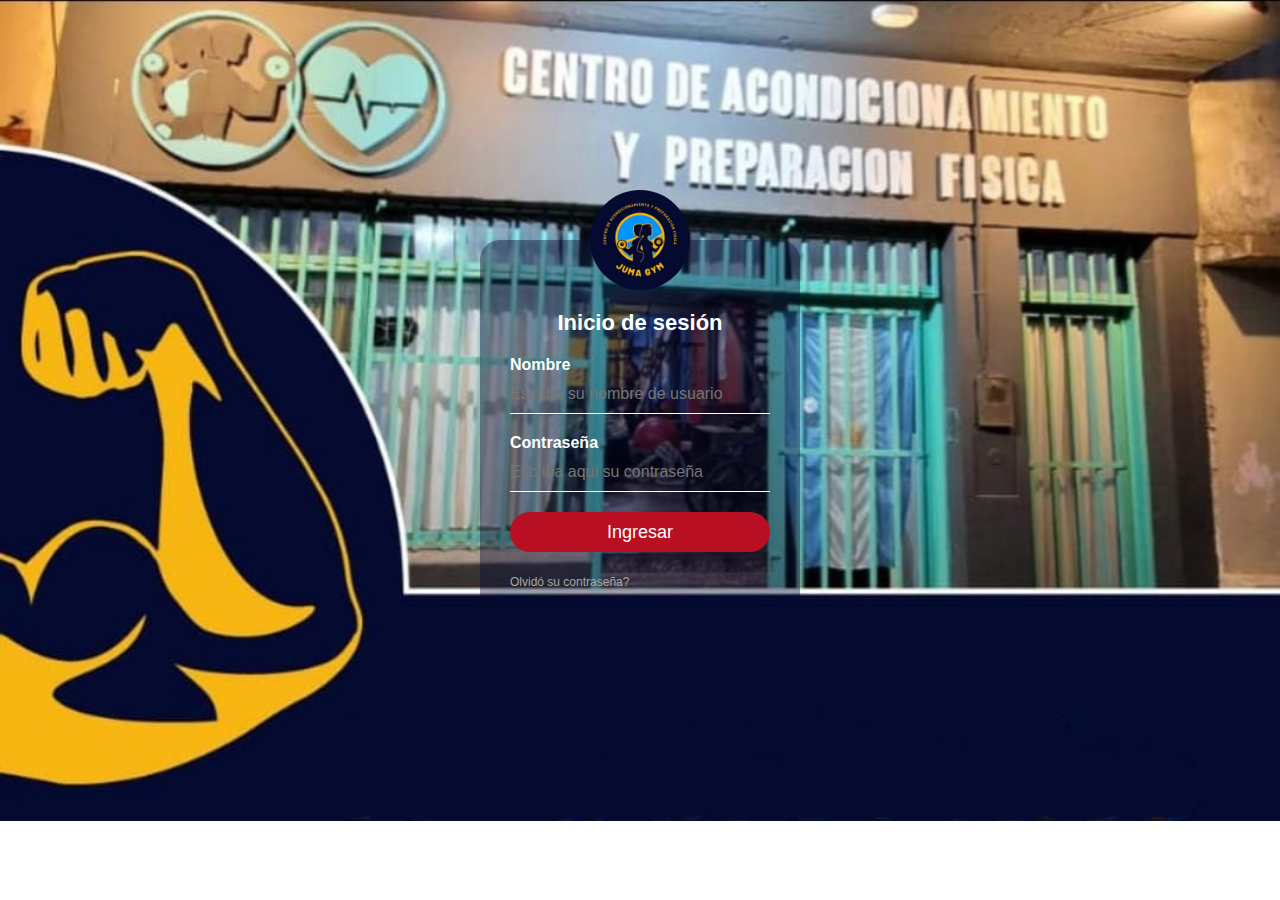
==== index.html @ 3e9115ca "commit inicial" ====
<!DOCTYPE html>
<html>
<head>
<meta charset="utf-8">
<title>Inicio de sesión</title>
<link rel="stylesheet" href="estilo/Estilo.css">
</head>
<body>

<div class="img1">
    <img src="img/index/fondoJuma.jpeg" alt="" class="fondo">
</div>

<div class="login-box">
    <img src="img/index/logoJUMA.jpg.jpeg" class="avatar" alt="Avatar Image">
    <h1>Inicio de sesión</h1>
    <!--<i class="fa-solid fa-circle-user"></i>-->
    <form>
    <!-- USERNAME INPUT -->
    <label for="username">Nombre</label>
    <input type="text" placeholder="Escriba su nombre de usuario">
    <!-- PASSWORD INPUT -->
    <label for="password">Contraseña</label>
    <input type="password" placeholder="Escriba aqui su contraseña">
    <input type="submit" value="Ingresar">
    <a href="#">Olvidó su contraseña?</a><br>
    </form>
</div>
</body>
</html>
---- estilo/Estilo.css ----
/*TARJETAS*/

@import url('https://fonts.googleapis.com/css?family=Montserrat&display=swap');
*{
margin: 0;
padding: 0;
box-sizing: border-box;
font-family: 'Montserrat', sans-serif;
}
/*Cards*/
.container-card{
width: 80%;
display: flex;
max-width: 1100px;
margin: auto;
}
.title-cards{
width: 100%;
max-width: 1080px;
margin: auto;
padding: 20px;
margin-top: 20px;
text-align: center;
color: #7a7a7a;
}
.card{
width: 100%;
height: 520px;
margin: 20px;
border-radius: 6px;
overflow: hidden;
background: url(../img/admin/img2-vertical.jpg) center;
box-shadow: 5px 8px 12px rgba(185, 181, 181, 0.2);
transition: all 400ms ease-out;
cursor: default;
}
.card:hover{
box-shadow: 5px 5px 20px rgba(0,0,0,0.4);
transform: translateY(-3%);
}
.card img{
width: 100%;
height: 400px;
background: rgb (255,0,0);
}
.card .contenido-card{
padding: 15px;
text-align: center;
line-height: 500px;
font-size: xx-large;
}
.card .contenido-card h3{
margin-bottom: 15px;
color: rgb(255, 255, 255);
}
.card .contenido-card p{
line-height: 1.8;
color: #6a6a6a;
font-size: 14px;
margin-bottom: 5px;
}
/*
.card .contenido-card a{
display: inline-block;
padding: 10px;
margin-top: 10px;
text-decoration: none;
color: #2fb4cc;
border: 1px solid #2fb4cc;
border-radius: 4px;
transition: all 400ms ease;
margin-bottom: 5px;
}
.card .contenido-card a:hover{
background: #2fb4cc;
color: #fff;
}*/
@media only screen and (min-width:320px) and (max-width:768px){
.container-card{
flex-wrap: wrap;
}
.card{
margin: 15px;
}
}

/*FONDO*/

@import url('https://fonts.googleapis.com/css?family=Montserrat|Montserrat+Alternates|Poppins&display=swap');
*{
	margin: 0;
	padding: 0;
	box-sizing: border-box;
	font-family: 'Montserrat Alternates', sans-serif;
}
body{
	background: rgba(5, 10, 48);
	background-size: 100vw 100vh;
	background-repeat: no-repeat;
}
.capa{
	position: fixed;
	width: 100%;
	height: 100vh;
	background: rgba(0,0,0,0.6);
	z-index: -1;
	top: 0;left: 0;
}

/*Estilos para el encabezado*/

.header{
	width: 100%;
	height: 100px;
	position: fixed;
	top: 0;left: 0;
}

.container{
	width: 70%;
	/* max-width: 1200px; */
	margin: auto;
}

.container .menu{
	float: right;
	/* line-height: 100px; */
}
.menu1{
	width: 100%;
	float: right;
	position: right;
}

.container .menu a{
	display: inline-block;
	padding: 15px;
	line-height: normal;
	text-decoration: none;
	color: #fff;
	transition: all 0.3s ease;
	border-bottom: 2px solid transparent;
	font-size: 15px;
	margin-right: 5px;
}

.menu1 a{
	margin: 0px 0px 0px 90%;
	padding: 10px;
	display: inline-block;
	line-height: normal;
	text-decoration: none;
	color: #fff;
	transition: all 0.3s ease;
	border-bottom: 2px solid transparent;
	font-size: 15px;
	margin-right: 5px;
}

.container .menu a:hover{
	border-bottom: 2px solid rgb(1, 148, 252);
	padding-bottom: 5px;
}
.menu1 a:hover{
	border-bottom: 2px solid rgb(1, 148, 252);
	padding-bottom: 5px;
}

.container .btn-menu, .hamburguesa{
	float: left;
	line-height:100px;
}
.container .btn-menu label{
	color: rgb(250, 181, 18);
	font-size: 25px;
	cursor: pointer;
}
.hamburguesa h1{
	color: #fff;
	font-weight: 400;
	font-size: 22px;
	margin-left: 10px;
}
/*Fin de Estilos para el encabezado*/

/*Menù lateral*/
#btn-menu{
	display: none;
}
.hamburguesa .logo{
width: 100px;
height: 100px;
border-radius: 50%;
position: relative;
top: 2px;
left: calc(50% - 50px);
}
.container-menu{
	position: absolute;
	background: rgba(0,0,0,0.5);
	width: 100%;
	height: 100vh;
	top: 0;left: 0;
	transition: all 500ms ease;
	opacity: 0;
	visibility: hidden;
}
#btn-menu:checked ~ .container-menu{
	opacity: 1;
	visibility: visible;
}
.cont-menu{
	width: 100%;
	max-width: 250px;
	background: #1c1c1c;
	height: 100vh;
	position: relative;
	transition: all 500ms ease;
	transform: translateX(-100%);
}
#btn-menu:checked ~ .container-menu .cont-menu{
	transform: translateX(0%);
}
.cont-menu nav{
	transform: translateY(15%);
}
.cont-menu nav a{
	display: block;
	text-decoration: none;
	padding: 20px;
	color: #c7c7c7;
	border-left: 5px solid transparent;
	transition: all 400ms ease;
}
.cont-menu nav a:hover{
	border-left: 5px solid rgb(41, 215, 243);
	background: #1f1f1f;
}
.cont-menu label{
	position: absolute;
	right: 5px;
	top: 10px;
	color: #fff;
	cursor: pointer;
	font-size: 18px;
}
/*Fin de Menù lateral*/

/*Login*/
@import url(https://cdnjs.cloudflare.com/ajax/libs/font-awesome/6.1.1/css/all.min.css);

body {
margin: 0;
padding: 0;
/* background-image: url(../img/fondoJuma.jpeg);
background-size: 100% 100%; */
background-size: cover;
font-family: sans-serif;
height: 100vh;
	background: center;
	background-size: 100vh 100vh;
	background-repeat: no-repeat;
}

.login-box {
width: 320px;
height: 420px;
background: rgba(5, 10, 48, 0.4);
color: #fff;
top: 50%;
left: 50%;
position: absolute;
transform: translate(-50%, -50%);
box-sizing: border-box;
padding: 70px 30px;
border-radius: 20px;
}

.login-box .avatar {
width: 100px;
height: 100px;
border-radius: 50%;
position: absolute;
top: -50px;
left: calc(50% - 50px);
}

.login-box h1 {
margin: 0;
padding: 0 0 20px;
text-align: center;
font-size: 22px;
}

.login-box label {
margin: 0;
padding: 0;
font-weight: bold;
display: block;
}

.login-box input {
width: 100%;
margin-bottom: 20px;
}

.login-box input[type="text"], .login-box input[type="password"] {
border: none;
border-bottom: 1px solid #fff;
background: transparent;
outline: none;
height: 40px;
color: #fff;
font-size: 16px;
cursor: text;
}

.login-box input[type="submit"] {
border: none;
outline: none;
height: 40px;
background: #b80f22;
color: #fff;
font-size: 18px;
border-radius: 20px;
}

.login-box input[type="submit"]:hover {
cursor: pointer;
background: rgb(250, 181, 18);
color: #000;
}

.login-box a {
text-decoration: none;
font-size: 12px;
line-height: 20px;
color: darkgrey;
}

.login-box a:hover {
color: #fff;
}

.fondo {
width: 100%;
background-size: 100% 100%;
}

/*fin login*/
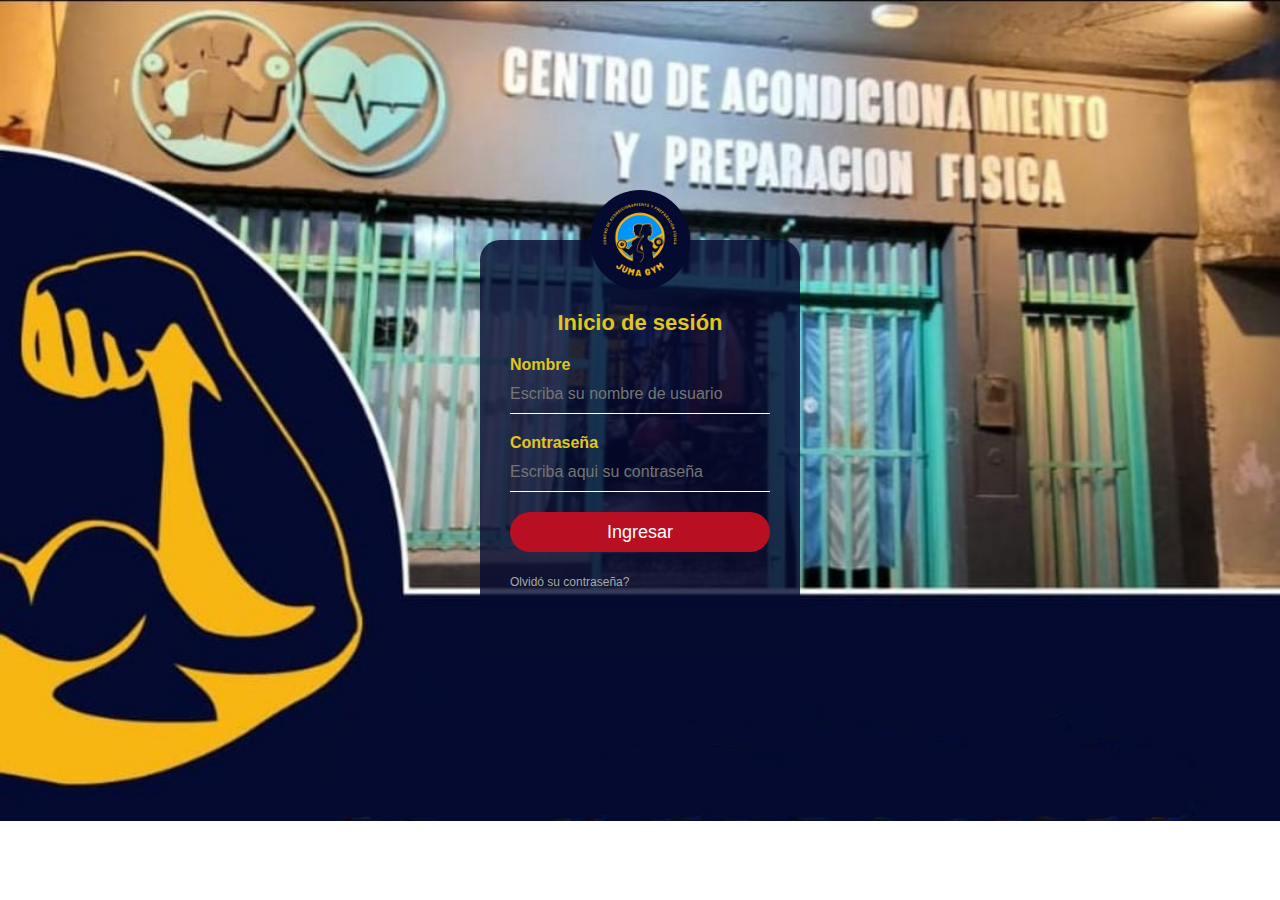
==== commit 8492f30d: "Añadiendo menu cliente, reLogin, indexphp y otros" ====
--- a/index.html
+++ b/index.html
@@ -1,30 +1,28 @@
 <!DOCTYPE html>
 <html>
 <head>
-<meta charset="utf-8">
-<title>Inicio de sesión</title>
-<link rel="stylesheet" href="estilo/Estilo.css">
+    <meta charset="utf-8">
+    <meta name="viewport" content="width=device-width, initial-scale=1.0">
+    <title>Inicio de sesión</title>
+    <link rel="stylesheet" href="estilo/Estilo.css">
 </head>
 <body>
-
-<div class="img1">
-    <img src="img/index/fondoJuma.jpeg" alt="" class="fondo">
-</div>
-
-<div class="login-box">
-    <img src="img/index/logoJUMA.jpg.jpeg" class="avatar" alt="Avatar Image">
-    <h1>Inicio de sesión</h1>
-    <!--<i class="fa-solid fa-circle-user"></i>-->
-    <form>
-    <!-- USERNAME INPUT -->
-    <label for="username">Nombre</label>
-    <input type="text" placeholder="Escriba su nombre de usuario">
-    <!-- PASSWORD INPUT -->
-    <label for="password">Contraseña</label>
-    <input type="password" placeholder="Escriba aqui su contraseña">
-    <input type="submit" value="Ingresar">
-    <a href="#">Olvidó su contraseña?</a><br>
-    </form>
-</div>
+    <div>
+        <img src="img/index/fondoJuma.jpeg" alt="" class="fondo">
+    </div>
+    <div class="login-box">
+        <img src="img/index/logoJUMA.jpg.jpeg" class="avatar" alt="Avatar Image">
+        <h1>Inicio de sesión</h1>
+        <form>
+            <!-- USERNAME INPUT -->
+            <label for="username">Nombre</label>
+            <input type="text" placeholder="Escriba su nombre de usuario">
+            <!-- PASSWORD INPUT -->
+            <label for="password">Contraseña</label>
+            <input type="password" placeholder="Escriba aqui su contraseña">
+            <input type="submit" value="Ingresar">
+            <a href="recuperarContrasenia.html">Olvidó su contraseña?</a><br>
+        </form>
+    </div>
 </body>
 </html>--- a/estilo/Estilo.css
+++ b/estilo/Estilo.css
@@ -250,23 +250,23 @@
 @import url(https://cdnjs.cloudflare.com/ajax/libs/font-awesome/6.1.1/css/all.min.css);
 
 body {
-margin: 0;
-padding: 0;
-/* background-image: url(../img/fondoJuma.jpeg);
-background-size: 100% 100%; */
-background-size: cover;
-font-family: sans-serif;
-height: 100vh;
-	background: center;
-	background-size: 100vh 100vh;
-	background-repeat: no-repeat;
+	margin: 0;
+	padding: 0;
+	/* background-image: url(../img/fondoJuma.jpeg);
+	background-size: 100% 100%; */
+	background-size: cover;
+	font-family: sans-serif;
+	height: 100vh;
+		background: center;
+		background-size: 100vh 100vh;
+		background-repeat: no-repeat;
 }
 
 .login-box {
 width: 320px;
 height: 420px;
-background: rgba(5, 10, 48, 0.4);
-color: #fff;
+background: rgba(5, 10, 48, 0.8);
+color: rgb(226, 197, 30);
 top: 50%;
 left: 50%;
 position: absolute;
@@ -348,3 +348,7 @@
 }
 
 /*fin login*/
+
+@media(max-width: 768px) {
+	
+}
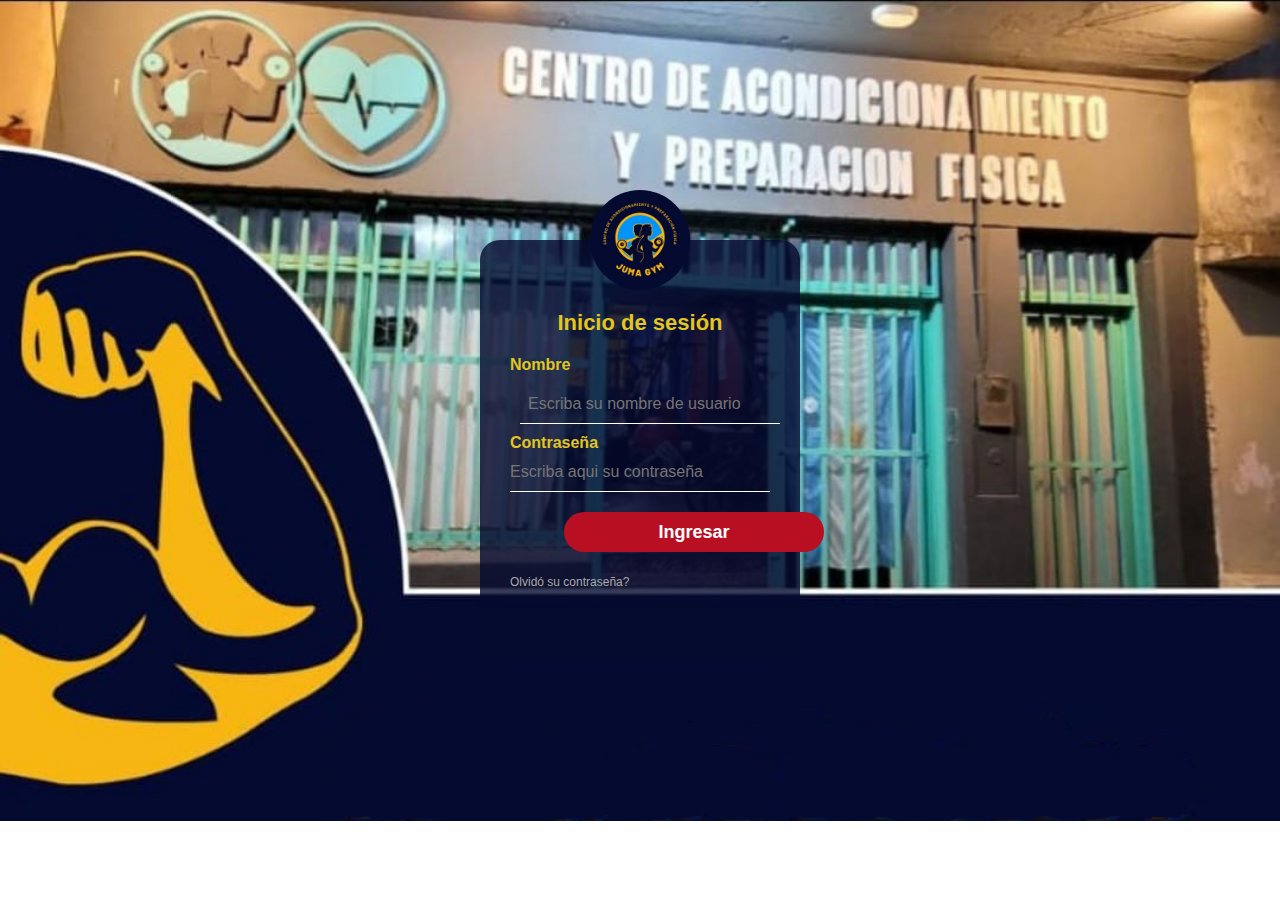
==== commit 9581967a: "COMPARTIENDO ARCHIVOS SUELTS" ====
--- a/index.html
+++ b/index.html
@@ -7,9 +7,10 @@
     <link rel="stylesheet" href="estilo/Estilo.css">
 </head>
 <body>
-    <div>
+    <!-- <div>
         <img src="img/index/fondoJuma.jpeg" alt="" class="fondo">
-    </div>
+    </div> -->
+    <img src="img/index/fondoJuma.jpeg" alt="" class="fondo">
     <div class="login-box">
         <img src="img/index/logoJUMA.jpg.jpeg" class="avatar" alt="Avatar Image">
         <h1>Inicio de sesión</h1>
@@ -21,7 +22,7 @@
             <label for="password">Contraseña</label>
             <input type="password" placeholder="Escriba aqui su contraseña">
             <input type="submit" value="Ingresar">
-            <a href="recuperarContrasenia.html">Olvidó su contraseña?</a><br>
+            <a href="reLogin.html">Olvidó su contraseña?</a><br>
         </form>
     </div>
 </body>
--- a/estilo/Estilo.css
+++ b/estilo/Estilo.css
@@ -1,3 +1,7 @@
+body{
+	background-color: navy;
+}
+
 /*TARJETAS*/
 
 @import url('https://fonts.googleapis.com/css?family=Montserrat&display=swap');
@@ -247,7 +251,7 @@
 /*Fin de Menù lateral*/
 
 /*Login*/
-@import url(https://cdnjs.cloudflare.com/ajax/libs/font-awesome/6.1.1/css/all.min.css);
+/*@import url(https://cdnjs.cloudflare.com/ajax/libs/font-awesome/6.1.1/css/all.min.css);*/
 
 body {
 	margin: 0;
@@ -343,11 +347,74 @@
 }
 
 .fondo {
-width: 100%;
-background-size: 100% 100%;
+	width: 100%;
+	background-size: 100% 100%;
 }
 
 /*fin login*/
+
+/*reLogin*/
+
+.imgFondo{
+	/* opacity: 0.7; */
+	border-radius: 10px 0 0 10px;
+
+} 
+
+.div-img-fondo{
+	left: 0;
+	right: 0;
+	bottom: 0;
+	top: 0;
+	position: fixed;
+	margin: auto;
+	width: 50%;
+	height: 70%;
+	border-radius: 10px;
+	box-shadow: 9px 8px 12px black;
+	display: flex;
+	gap: 20px;
+}
+
+.titulo{
+	padding: 15px;
+	font-weight: bold;
+	margin: 10px;
+	border-radius: 10px;
+	text-align: center;	
+}
+
+input[type="text"], 
+input[type="email"]{
+	padding: 8px;
+	border: none;
+	border-bottom: 1px solid black;
+	margin: 10px;
+}
+
+input[type="submit"]{
+	margin-left: 3em;
+	padding: 10px;
+	border-radius: 5px;
+	border: none;
+	color:rgb(255, 255, 255);
+	font-weight: bold;
+	background-color: rgb(25, 41, 25);
+	cursor: pointer;
+}
+
+input[type="submit"]:hover{
+	color:rgb(25, 41, 25);
+	background-color:rgb(255, 255, 255);
+	transition: 1.5s;
+}
+
+.volver{
+	color: red;
+	margin-left: 3em;
+	margin-top: 3em;
+}
+
 
 @media(max-width: 768px) {
 	
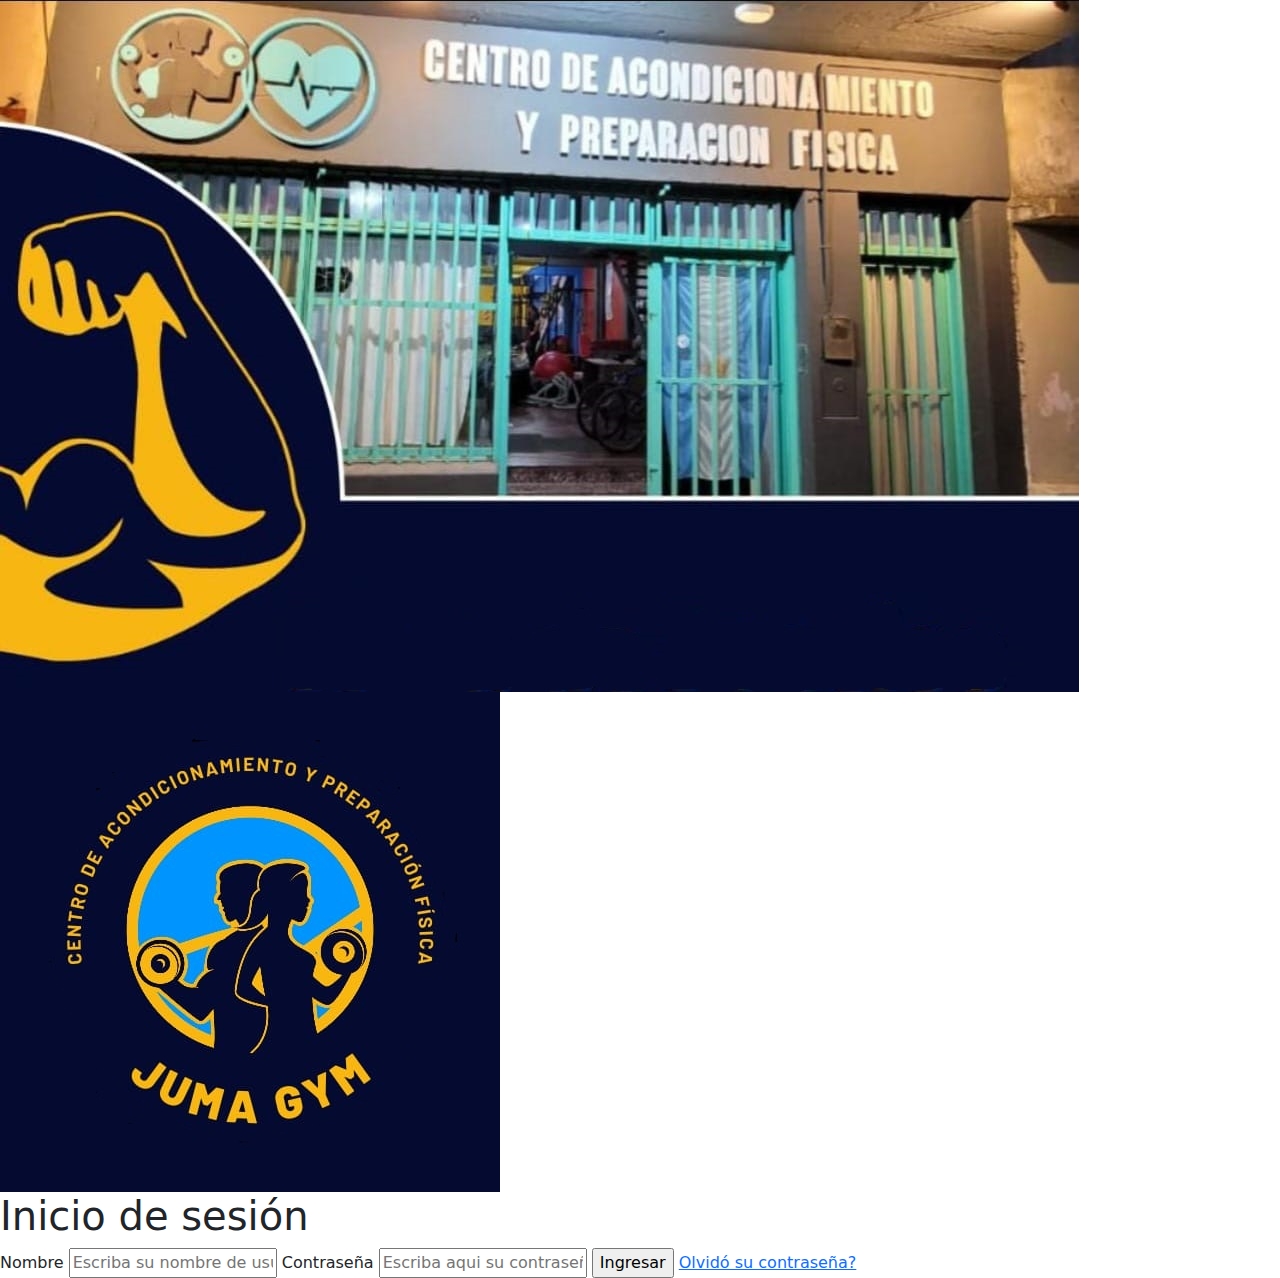
==== commit 677d82cd: "ordenado y limpieza de codigo" ====
--- a/index.html
+++ b/index.html
@@ -4,12 +4,10 @@
     <meta charset="utf-8">
     <meta name="viewport" content="width=device-width, initial-scale=1.0">
     <title>Inicio de sesión</title>
-    <link rel="stylesheet" href="estilo/Estilo.css">
+    <link rel="stylesheet" href="boostrap/bootstrap-5.2.0-dist/css/bootstrap.min.css">
+    <link rel="stylesheet" href="./estilo/estilo.css">
 </head>
 <body>
-    <!-- <div>
-        <img src="img/index/fondoJuma.jpeg" alt="" class="fondo">
-    </div> -->
     <img src="img/index/fondoJuma.jpeg" alt="" class="fondo">
     <div class="login-box">
         <img src="img/index/logoJUMA.jpg.jpeg" class="avatar" alt="Avatar Image">
@@ -22,7 +20,7 @@
             <label for="password">Contraseña</label>
             <input type="password" placeholder="Escriba aqui su contraseña">
             <input type="submit" value="Ingresar">
-            <a href="reLogin.html">Olvidó su contraseña?</a><br>
+            <a id=btn-contraseña href="#">Olvidó su contraseña?</a><br>
         </form>
     </div>
 </body>
